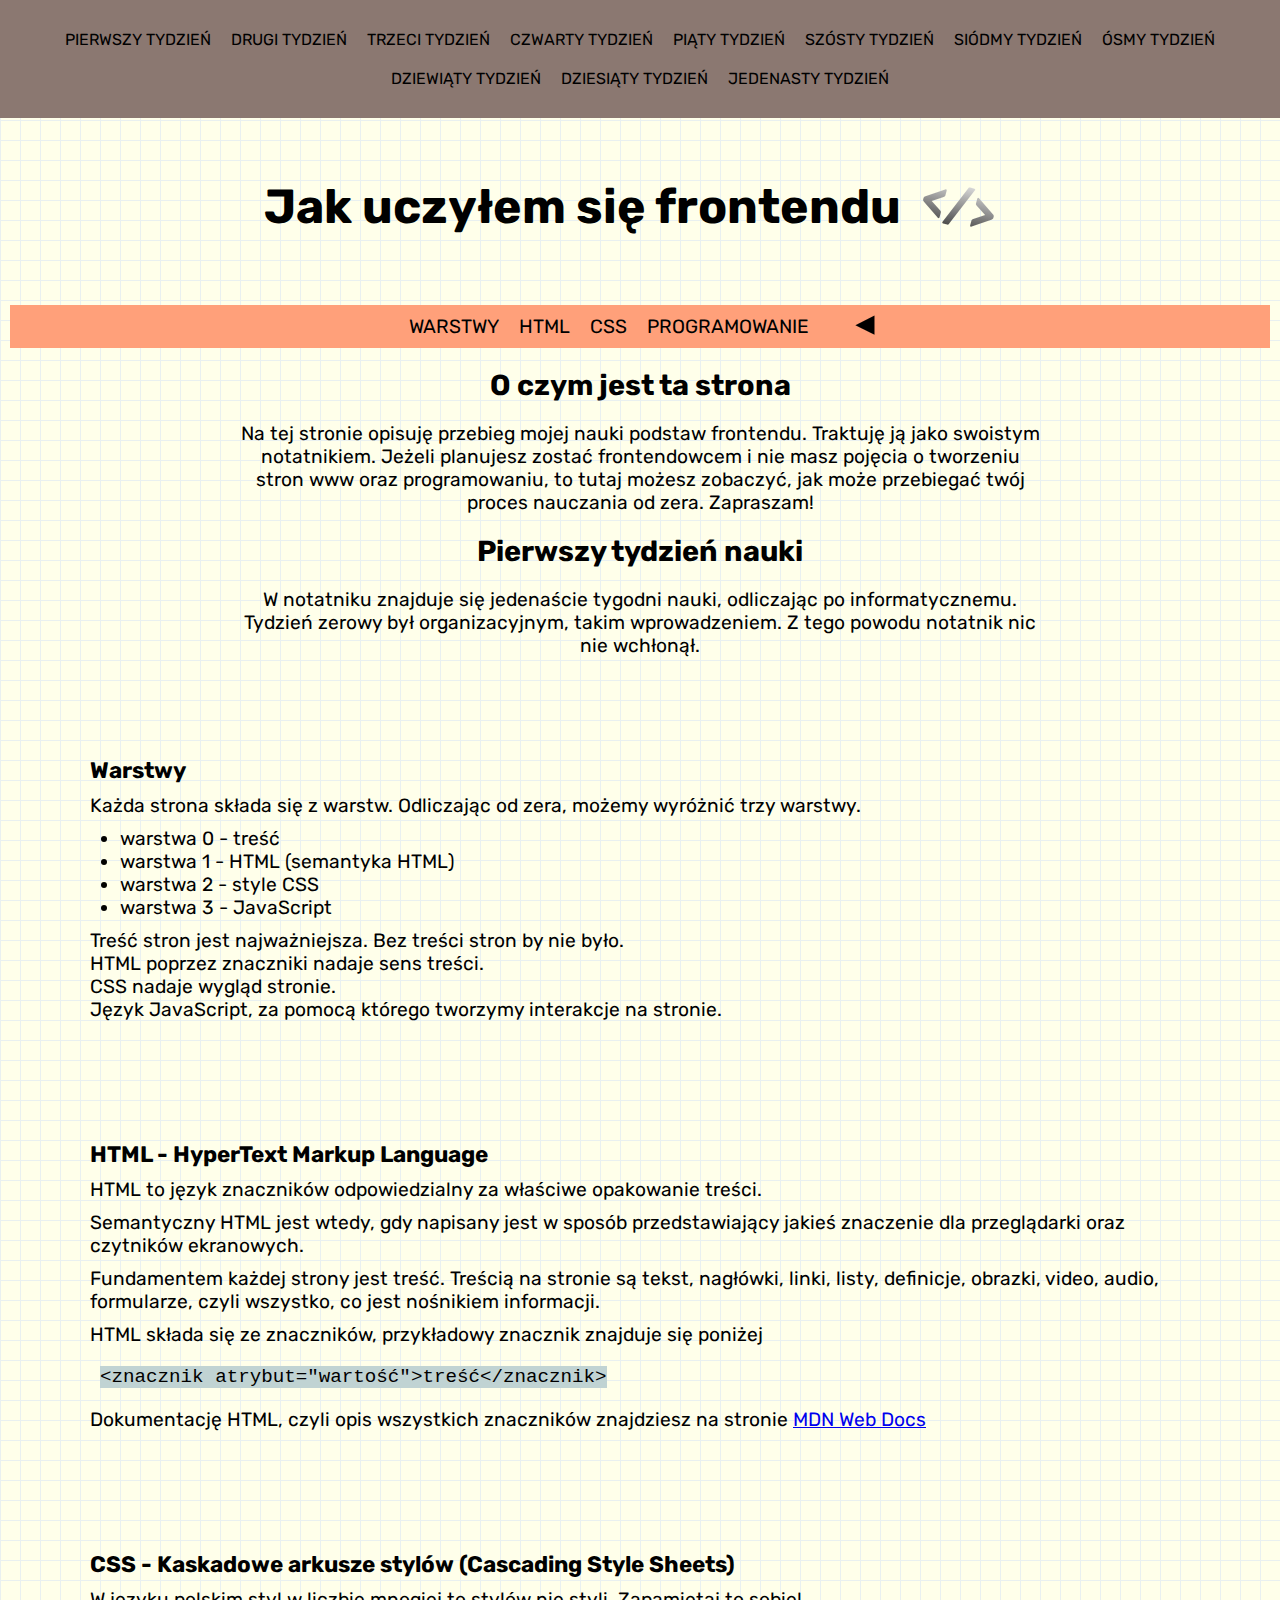
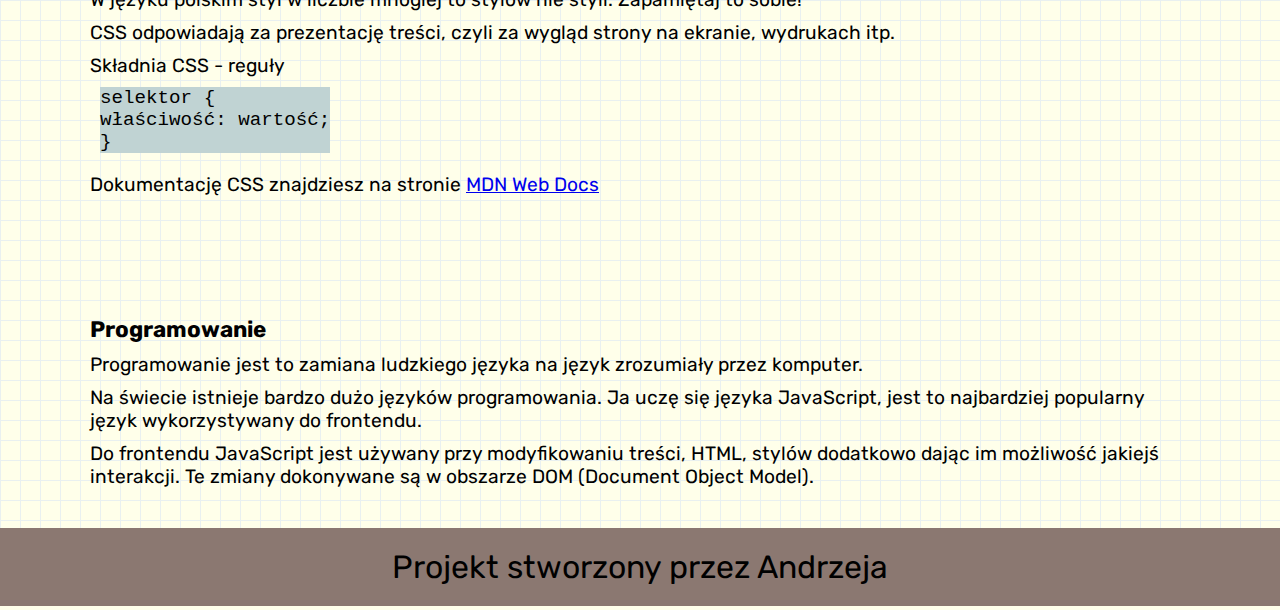
==== index.html @ ace5bf9e "renamig files" ====
<!DOCTYPE html>
<html lang="pl">

<head>
    <meta charset="UTF-8">
    <meta name="viewport" content="width=device-width, initial-scale=1.0">
    <meta http-equiv="X-UA-Compatible" content="ie=edge">
    <title>Umieć frontend</title>
    <link href="https://fonts.googleapis.com/css?family=Rubik:400,700&display=swap&subset=latin-ext" rel="stylesheet">
    <link href="css/style.css" rel="stylesheet" type="text/css">
</head>

<body>
    <main class="main">
        <nav class="main__menu">
            <ul class="main__list">
                <li class="main__item"><a class="main__link" href="index.html">pierwszy tydzień</a></li>
                <li class="main__item"><a class="main__link" href="secondWeek.html">drugi tydzień</a></li>
                <li class="main__item"><a class="main__link" href="thirdWeek.html">trzeci tydzień</a></li>
                <li class="main__item"><a class="main__link" href="fourthWeek.html">czwarty tydzień</a></li>
                <li class="main__item"><a class="main__link" href="fifthWeek.html">piąty tydzień</a></li>
                <li class="main__item"><a class="main__link" href="sixthWeek.html">szósty tydzień</a></li>
                <li class="main__item"><a class="main__link" href="seventhWeek.html">siódmy tydzień</a></li>
                <li class="main__item"><a class="main__link" href="eightWeek.html">ósmy tydzień</a></li>
                <li class="main__item"><a class="main__link" href="ninthWeek.html">dziewiąty tydzień</a></li>
                <li class="main__item"><a class="main__link" href="tenthWeek.html">dziesiąty tydzień</a></li>
                <li class="main__item"><a class="main__link" href="eleventhWeek.html">jedenasty tydzień</a></li>
            </ul>
        </nav>
        <header class="hero">
            <h1 class="hero__header">Jak uczyłem się frontendu</h1>
        </header>

        <article class="article">

            <header class="heroArticle">
                <nav class="article__menu">
                    <ul class="article__list">
                        <li class="article__item"><a class="article__link" href="#layer">Warstwy</a></li>
                        <li class="article__item"><a class="article__link" href="#html">HTML</a></li>
                        <li class="article__item"><a class="article__link" href="#css">CSS</a></li>
                        <li class="article__item"><a class="article__link" href="#programming">Programowanie</a></li>
                    </ul>
                </nav>
                <section class="heroArticle__section">
                    <h2 class="heroArticle__header">O czym jest ta strona</h2>
                    <p class="heroArticle__text">Na tej stronie opisuję przebieg mojej nauki podstaw frontendu. Traktuję
                        ją jako swoistym notatnikiem. Jeżeli planujesz zostać frontendowcem i nie masz pojęcia o
                        tworzeniu stron www oraz programowaniu, to tutaj możesz zobaczyć, jak może przebiegać twój
                        proces nauczania od zera. Zapraszam!</p>
                </section>
            </header>
            <h2 class="article__header">Pierwszy tydzień nauki</h2>
            <p class="article__paragraph">W notatniku znajduje się jedenaście tygodni nauki, odliczając po
                informatycznemu. Tydzień zerowy był organizacyjnym, takim wprowadzeniem. Z tego powodu notatnik nic
                nie wchłonął.</p>
            <div class="wrapper">
                <section class="section" id="layer">
                    <h3 class="section__header">Warstwy</h3>
                    <p class="section__paragraph">Każda strona składa się z warstw. Odliczając od zera, możemy wyróżnić
                        trzy
                        warstwy. </p>
                    <ul class="section__list">
                        <li>warstwa 0 - treść</li>
                        <li>warstwa 1 - HTML (semantyka HTML)</li>
                        <li>warstwa 2 - style CSS</li>
                        <li>warstwa 3 - JavaScript</li>
                    </ul>
                    <p class="section__paragraph"> Treść stron jest najważniejsza. Bez treści stron by nie było. <br>
                        HTML poprzez znaczniki nadaje sens treści. <br>
                        CSS nadaje wygląd stronie. <br>
                        Język JavaScript, za pomocą którego tworzymy interakcje na stronie.
                    </p>
                </section>
                <section class="section" id="html">
                    <h3 class="section__header">HTML - HyperText Markup Language</h3>
                    <p class="section__paragraph">HTML to język znaczników odpowiedzialny za właściwe opakowanie treści.
                    </p>
                    <p class="section__paragraph">Semantyczny HTML jest wtedy, gdy napisany jest w sposób
                        przedstawiający
                        jakieś znaczenie dla
                        przeglądarki oraz czytników ekranowych.
                    </p>
                    <p class="section__paragraph">
                        Fundamentem każdej strony jest treść. Treścią na stronie są tekst, nagłówki, linki, listy,
                        definicje, obrazki, video, audio, formularze, czyli wszystko, co jest nośnikiem informacji.
                    </p>
                    <p class="section__paragraph">
                        HTML składa się ze znaczników, przykładowy znacznik znajduje się poniżej </p>
                    <code class="section__code">
                        &lt;znacznik atrybut=&quot;wartość&quot;&gt;treść&lt;/znacznik&gt;
                    </code>
                    <p class="section__paragraph">
                        Dokumentację HTML, czyli opis wszystkich znaczników znajdziesz na stronie
                        <a class="section__link" href="https://developer.mozilla.org/en-US/docs/Web/HTML">MDN Web
                            Docs</a>
                    </p>
                </section>
                <section class="section" id="css">
                    <h3 class="section__header">CSS - Kaskadowe arkusze stylów (Cascading Style Sheets)</h3>
                    <p class="section__paragraph">W języku polskim styl w liczbie mnogiej to stylów nie styli.
                        Zapamiętaj
                        to
                        sobie!</p>
                    <p class="section__paragraph">CSS odpowiadają za prezentację treści, czyli za wygląd strony na
                        ekranie,
                        wydrukach itp.</p>
                    <p class="section__paragraph">Składnia CSS - reguły <br>
                        <code class="section__code">selektor {<br>
                            właściwość: wartość;<br>
                            }
                        </code>
                    </p>
                    <p class="section__paragraph">
                        Dokumentację CSS znajdziesz na stronie
                        <a class="section__link" href="https://developer.mozilla.org/en-US/docs/Web/CSS">MDN Web
                            Docs</a>
                    </p>
                </section>
                <section class="section" id="programming">
                    <h3 class="section__header">Programowanie</h3>
                    <p class="section__paragraph">Programowanie jest to zamiana ludzkiego języka na język zrozumiały
                        przez
                        komputer.</p>
                    <p class="section__paragraph">Na świecie istnieje bardzo dużo języków programowania. Ja uczę się
                        języka
                        JavaScript, jest to
                        najbardziej popularny język wykorzystywany do frontendu.</p>
                    <p class="section__paragraph">Do frontendu JavaScript jest używany przy modyfikowaniu treści, HTML,
                        stylów dodatkowo dając im
                        możliwość jakiejś interakcji. Te zmiany dokonywane są w obszarze DOM (Document Object Model).
                    </p>
                </section>
            </div>
        </article>

    </main>
    <footer class="footer">Projekt stworzony przez Andrzeja</footer>
    <script src="js/script.js"></script>
</body>

</html>
---- css/style.css ----
/* reset */
* {
    margin: 0;
    padding: 0;
    box-sizing: border-box;
}

body {
    font-family: 'Rubik', sans-serif;
    background: #FFFFEA;
    background-size: 20px 20px;
    background-image: linear-gradient(to right, #e9f0f0 1px, transparent 1px), linear-gradient(to bottom, #e9f0f0 1px, transparent 1px);
}

.main__menu {
    position: sticky;
    left: 0;
    top: 0;
    padding: 10px 0;
    background: #8B7871;
    z-index: 1;
}

.main__list,
.article__list {
    display: flex;
    justify-content: center;
    align-items: center;
    flex-flow: wrap;
    margin: 10px;
}

.main__item,
.article__item {
    list-style: none;
}

.main__link,
.article__link {
    display: block;
    text-decoration: none;
    text-transform: uppercase;
    color: black;
    padding: 10px;
    transition: .2s;
}

.main__link:hover,
.article__link:hover {
    color: #fefefe;
    background: black;
}

.article__list {
    background: #ffa07a;
}

.article__list::after {
    content: "\25BA";
    display: block;
    font-size: 2rem;
    margin-left: 30px;
    transform: rotate(180deg);
    animation: heroHeader 1s linear 1.5s infinite alternate both;
}

.article {
    font-size: 1.2rem;
}

.hero {
    position: relative;
    top: 0;
    left: 0;
}

.hero__header {
    display: flex;
    align-items: center;
    justify-content: center;
    font-size: 3rem;
    padding: 40px;
    text-align: center;
    animation: 200ms 500ms linear both heroHeader;
}

.hero__header::after {
    content: " </>";
    margin: 20px;
    transform: rotate(15deg);
    background: -webkit-linear-gradient(#eee, #333);
    background-clip: text;
    -webkit-background-clip: text;
    -webkit-text-fill-color: transparent;
}

.heroArticle__text,
.article__paragraph {
    max-width: 800px;
    width: 100%;
    margin: 20px auto;
    text-align: center;
}

.heroArticle__header,
.article__header {
    text-align: center;
    margin: 20px 20px;
}

.wrapper {
    max-width: 1100px;
    width: 100%;
    margin: 0 auto;
    scroll-behavior: smooth;
}

.section {
    padding-top: 70px;
    margin-bottom: 40px;
}


.section__header {
    margin: 10px 0;
}

.section__paragraph,
.card__paragraph {
    margin: 10px 0;
}

.section__list,
.card__list {
    margin: 10px 10px 10px 30px;
}

.section__code,
.card__code {
    display: inline-block;
    margin: 10px;
    background: #C0D3D3;
}

.card {
    padding: 10px;
    margin: 5px;
    border: 1px solid black;
    border-radius: 5px;
}

.card__header {
    color: #4ECC6F;
}

.image {
    display: block;
    width: 100%;
    max-width: 800px;
    margin: 10px auto;
    padding: 10px;
}

.section__paragraph.section__paragraph-position {
    text-align: center;
}

.wrong {
    color: red;
}

.footer {
    padding: 20px;
    text-align: center;
    font-size: 2rem;
    background: #8B7871;
}

@keyframes heroHeader {
    from {
        opacity: 0;
    }

    to {
        opacity: 1;
    }
}
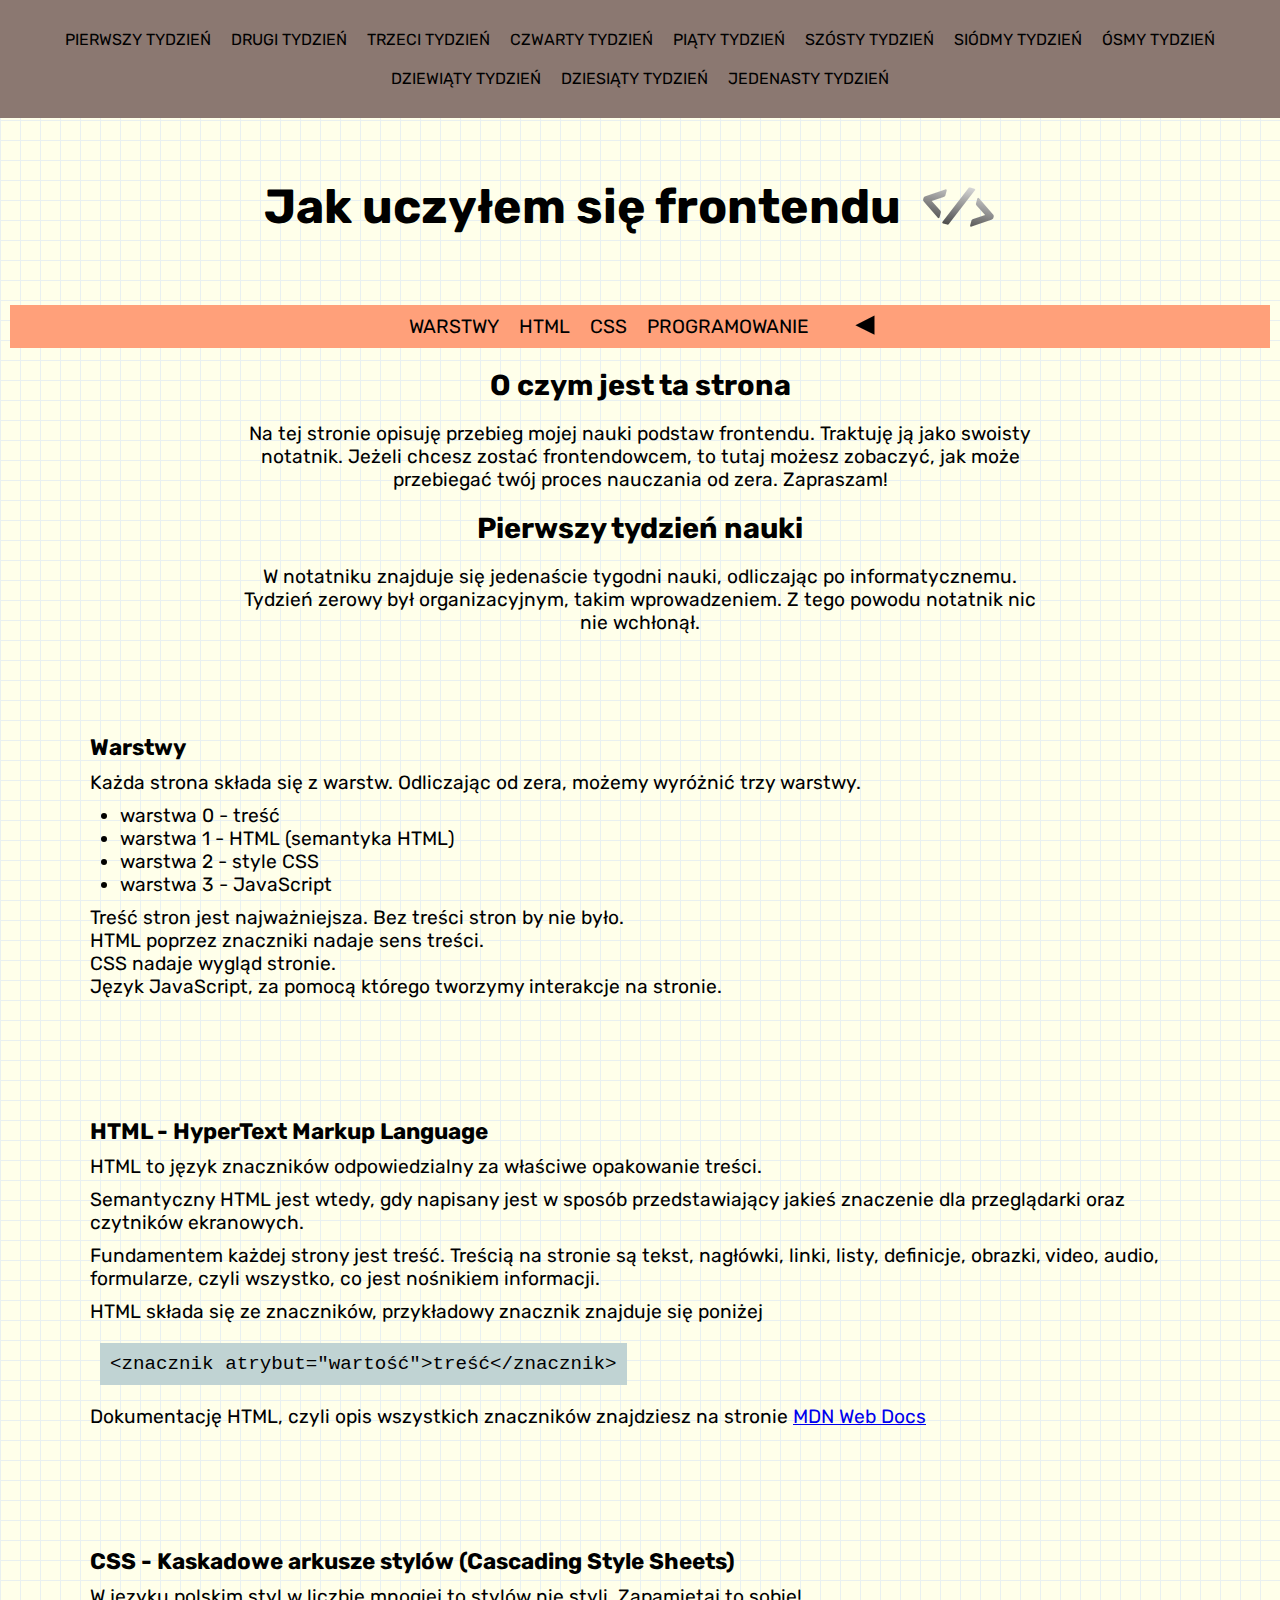
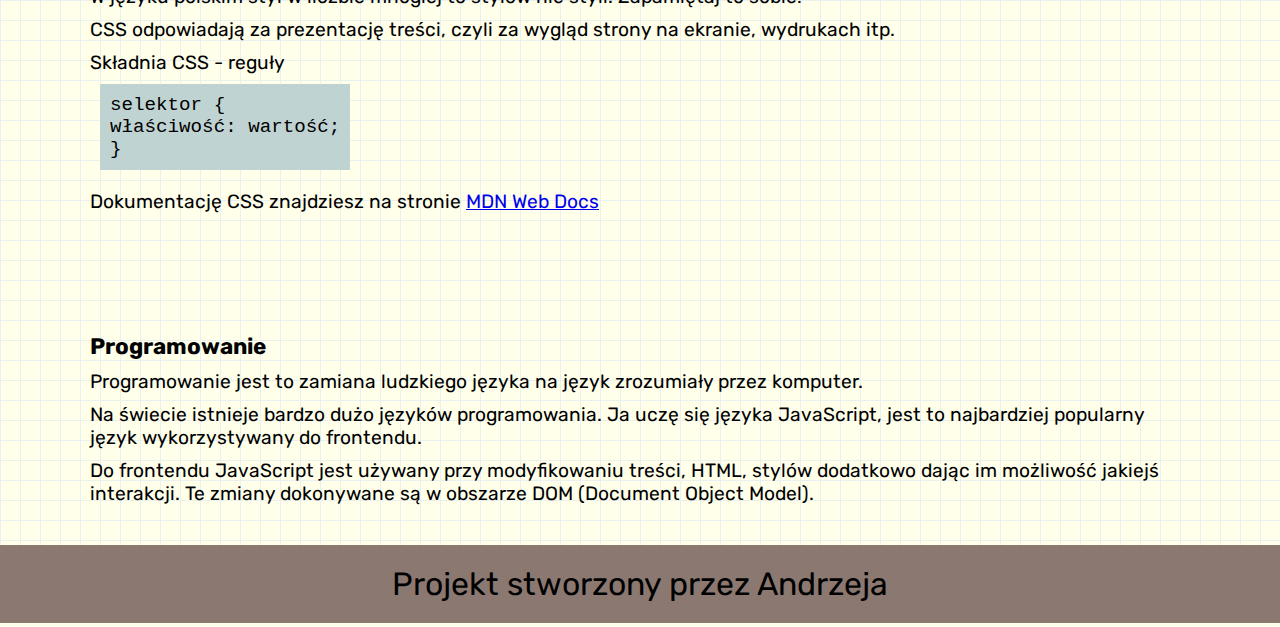
==== commit 03b76a6e: "feat: Adds text content to file fourthWeek.html" ====
--- a/index.html
+++ b/index.html
@@ -45,8 +45,8 @@
                 <section class="heroArticle__section">
                     <h2 class="heroArticle__header">O czym jest ta strona</h2>
                     <p class="heroArticle__text">Na tej stronie opisuję przebieg mojej nauki podstaw frontendu. Traktuję
-                        ją jako swoistym notatnikiem. Jeżeli planujesz zostać frontendowcem i nie masz pojęcia o
-                        tworzeniu stron www oraz programowaniu, to tutaj możesz zobaczyć, jak może przebiegać twój
+                        ją jako swoisty notatnik. Jeżeli chcesz zostać frontendowcem, to tutaj możesz zobaczyć, jak
+                        może przebiegać twój
                         proces nauczania od zera. Zapraszam!</p>
                 </section>
             </header>
--- a/css/style.css
+++ b/css/style.css
@@ -140,6 +140,7 @@
     display: inline-block;
     margin: 10px;
     background: #C0D3D3;
+    padding: 10px;
 }
 
 .card {
@@ -176,6 +177,41 @@
     background: #8B7871;
 }
 
+.table {
+    width: 99%;
+    border: 1px solid black;
+    margin: 20px auto;
+    text-align: center;
+    border-collapse: collapse;
+}
+
+.table__caption {
+    text-align: center;
+    border: 1px solid black;
+    background: #BFBFB0;
+    padding: 10px;
+}
+
+.table__cell {
+    padding: 10px;
+}
+
+.table__cell:nth-child(1) {
+    border-right: 1px solid black;
+}
+
+.table__head .table__cell {
+    border: 1px solid black;
+}
+
+.table__cell.table__cell--truthy {
+    background: #B2CCA7;
+}
+
+.table__cell.table__cell--falsy {
+    background: #A7A9CC;
+}
+
 @keyframes heroHeader {
     from {
         opacity: 0;
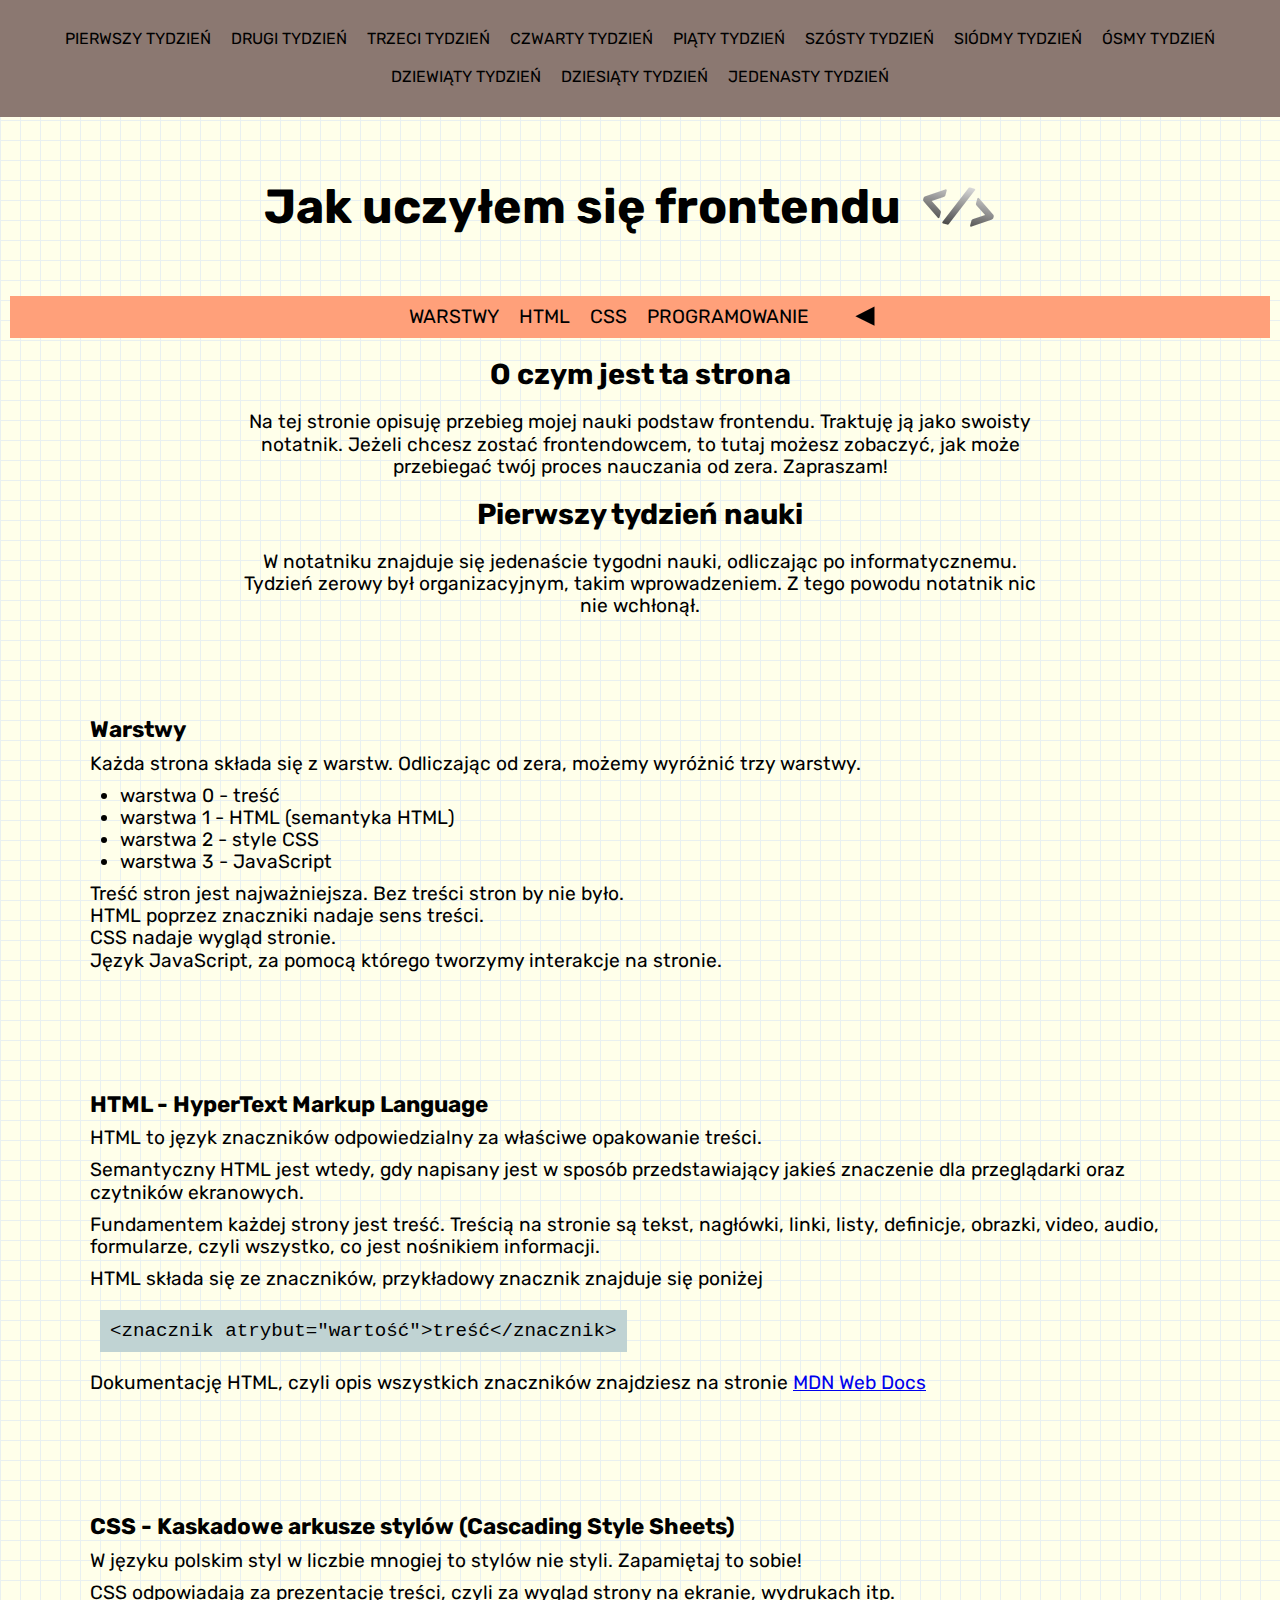
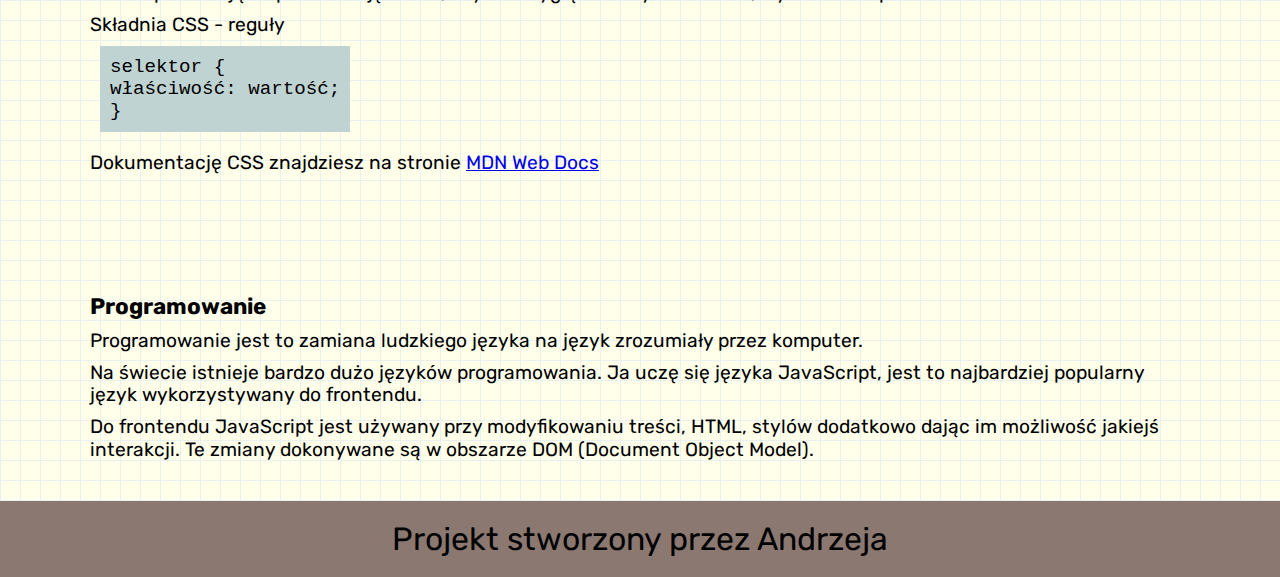
==== commit 45eb6f45: "feat: Adds file normalize.css feat: Adds text content to file fourthWeek.html" ====
--- a/index.html
+++ b/index.html
@@ -7,6 +7,7 @@
     <meta http-equiv="X-UA-Compatible" content="ie=edge">
     <title>Umieć frontend</title>
     <link href="https://fonts.googleapis.com/css?family=Rubik:400,700&display=swap&subset=latin-ext" rel="stylesheet">
+    <link href="css/normalize.css" rel="stylesheet" type="text/css">
     <link href="css/style.css" rel="stylesheet" type="text/css">
 </head>
 
--- a/css/style.css
+++ b/css/style.css
@@ -79,7 +79,7 @@
     align-items: center;
     justify-content: center;
     font-size: 3rem;
-    padding: 40px;
+    padding: 10px;
     text-align: center;
     animation: 200ms 500ms linear both heroHeader;
 }
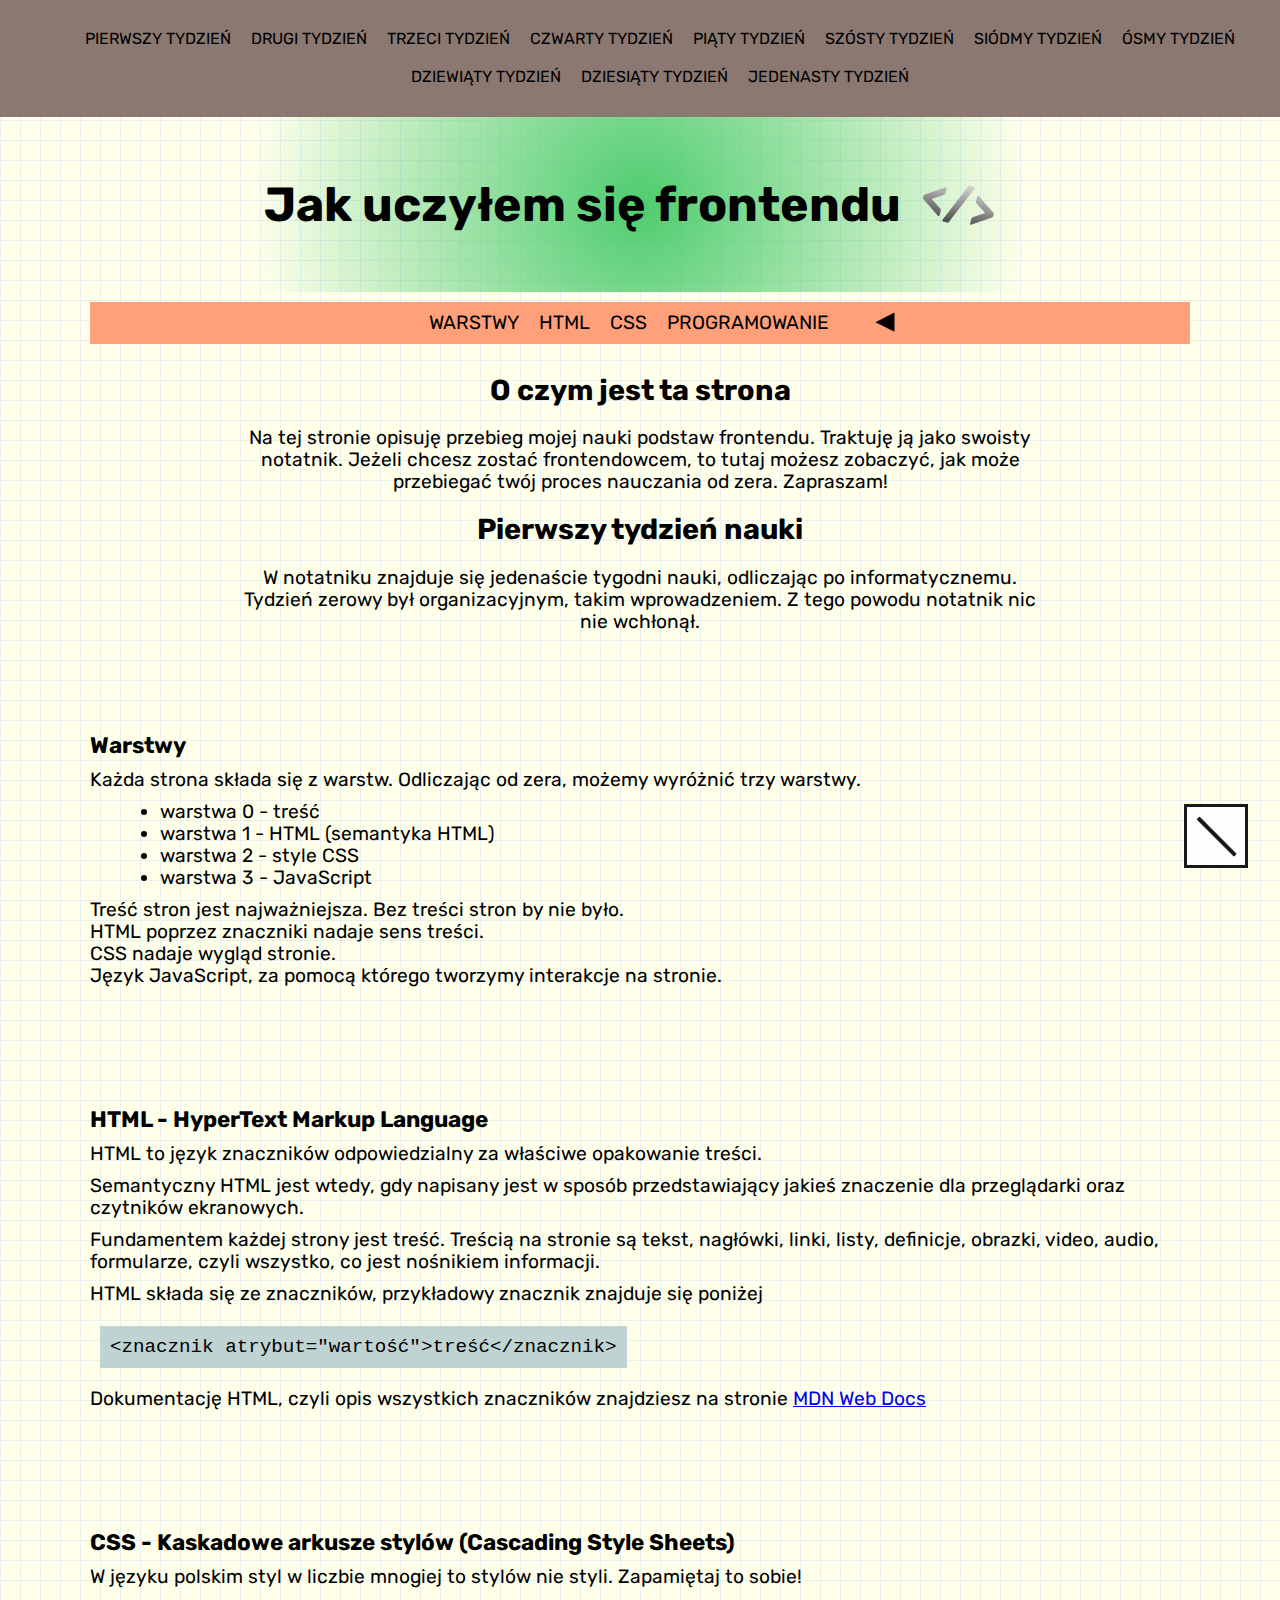
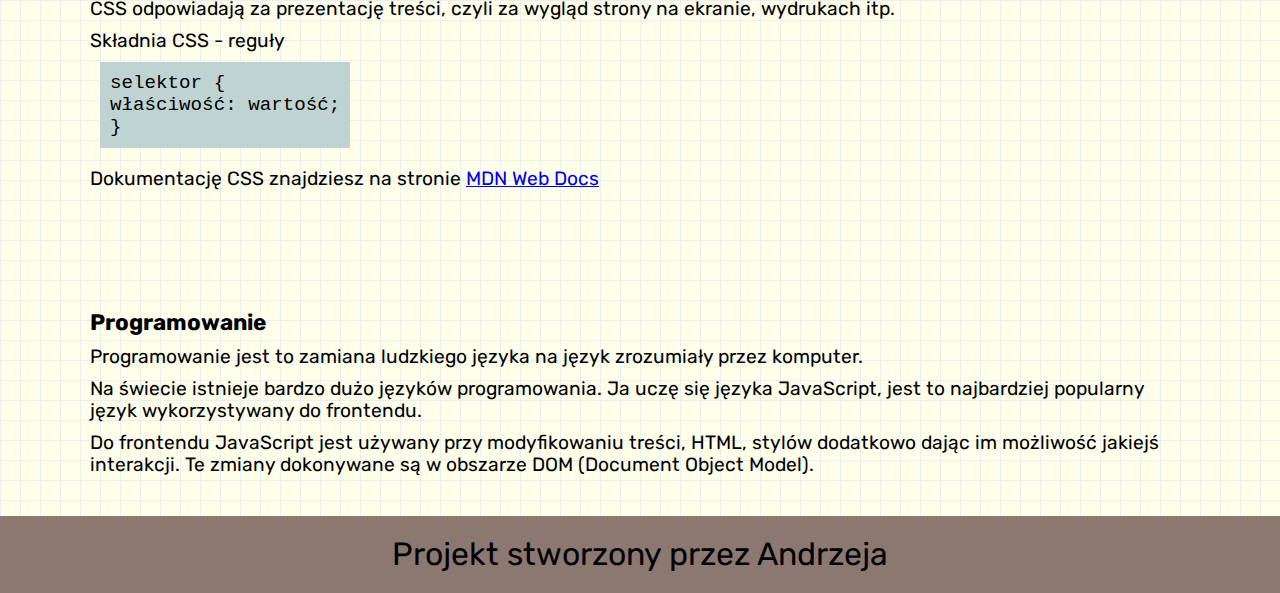
==== commit c898b056: "feat: Adds button for main menu" ====
--- a/index.html
+++ b/index.html
@@ -12,6 +12,7 @@
 </head>
 
 <body>
+    <button class="menuButton"><span class="menuButton__line menuButton__line-js">|</span></button>
     <main class="main">
         <nav class="main__menu">
             <ul class="main__list">
--- a/css/style.css
+++ b/css/style.css
@@ -1,8 +1,14 @@
 /* reset */
-* {
-    margin: 0;
-    padding: 0;
+
+html {
     box-sizing: border-box;
+    scroll-behavior: smooth;
+}
+
+*,
+*:before,
+*:after {
+    box-sizing: inherit;
 }
 
 body {
@@ -10,6 +16,104 @@
     background: #FFFFEA;
     background-size: 20px 20px;
     background-image: linear-gradient(to right, #e9f0f0 1px, transparent 1px), linear-gradient(to bottom, #e9f0f0 1px, transparent 1px);
+}
+
+.menuButton {
+    display: flex;
+    justify-content: center;
+    align-items: center;
+    position: fixed;
+    width: 4rem;
+    height: 4rem;
+    right: 0;
+    bottom: 0;
+    padding: 0;
+    margin: 2rem;
+    border: 3px solid #1a1a1a;
+    background: #fefefe;
+    transform: rotate(90deg);
+}
+
+.menuButton:hover {
+    cursor: pointer;
+}
+
+.menuButton__line {
+    font-size: 3rem;
+    color: #1a1a1a;
+    transform: rotate(45deg);
+}
+
+.switch__line-off {
+    animation-name: line-off;
+    animation-duration: .6s;
+    animation-fill-mode: both;
+}
+
+.switch__line-on {
+    animation-name: line-on;
+    animation-duration: .6s;
+    animation-fill-mode: both;
+}
+
+.menuButton__switch-off {
+    animation-name: button;
+    animation-duration: .6s;
+    animation-fill-mode: both;
+}
+
+.menuButton__switch-on {
+    animation-name: button-on;
+    animation-duration: .6s;
+    animation-fill-mode: both;
+}
+
+@keyframes line-off {
+    from {
+        transform: rotate(135deg);
+        color: #efefef;
+    }
+
+    to {
+        transform: rotate(45deg);
+        color: #1a1a1a;
+    }
+}
+
+@keyframes line-on {
+    from {
+        transform: rotate(45deg);
+        color: #1a1a1a;
+    }
+
+    to {
+        transform: rotate(135deg);
+        color: #fff;
+    }
+}
+
+@keyframes button {
+    from {
+        background-color: #1a1a1a;
+        border-color: #fefefe;
+    }
+
+    to {
+        background-color: #fefefe;
+        border-color: #1a1a1a;
+    }
+}
+
+@keyframes button-on {
+    from {
+        background-color: #fefefe;
+        border-color: #1a1a1a;
+    }
+
+    to {
+        background-color: #1a1a1a;
+        border-color: #fefefe;
+    }
 }
 
 .main__menu {
@@ -21,12 +125,24 @@
     z-index: 1;
 }
 
+.article__menu {
+    display: flex;
+    justify-content: center;
+    align-items: center;
+    flex-wrap: wrap;
+}
+
+.article__list {
+    width: 100%;
+    max-width: 1100px;
+}
+
 .main__list,
 .article__list {
     display: flex;
     justify-content: center;
     align-items: center;
-    flex-flow: wrap;
+    flex-wrap: wrap;
     margin: 10px;
 }
 
@@ -72,6 +188,11 @@
     position: relative;
     top: 0;
     left: 0;
+    background: rgb(78, 204, 111);
+    background: -moz-radial-gradient(circle, rgba(78, 204, 111, 1) 0%, rgba(255, 255, 255, 0) 62%);
+    background: -webkit-radial-gradient(circle, rgba(78, 204, 111, 1) 0%, rgba(255, 255, 255, 0) 62%);
+    background: radial-gradient(circle, rgba(78, 204, 111, 1) 0%, rgba(255, 255, 255, 0) 60%);
+    filter: progid:DXImageTransform.Microsoft.gradient(startColorstr="#4ecc6f", endColorstr="#ffffff", GradientType=1);
 }
 
 .hero__header {
@@ -79,9 +200,10 @@
     align-items: center;
     justify-content: center;
     font-size: 3rem;
-    padding: 10px;
+    padding: 40px;
     text-align: center;
     animation: 200ms 500ms linear both heroHeader;
+    margin: 0;
 }
 
 .hero__header::after {
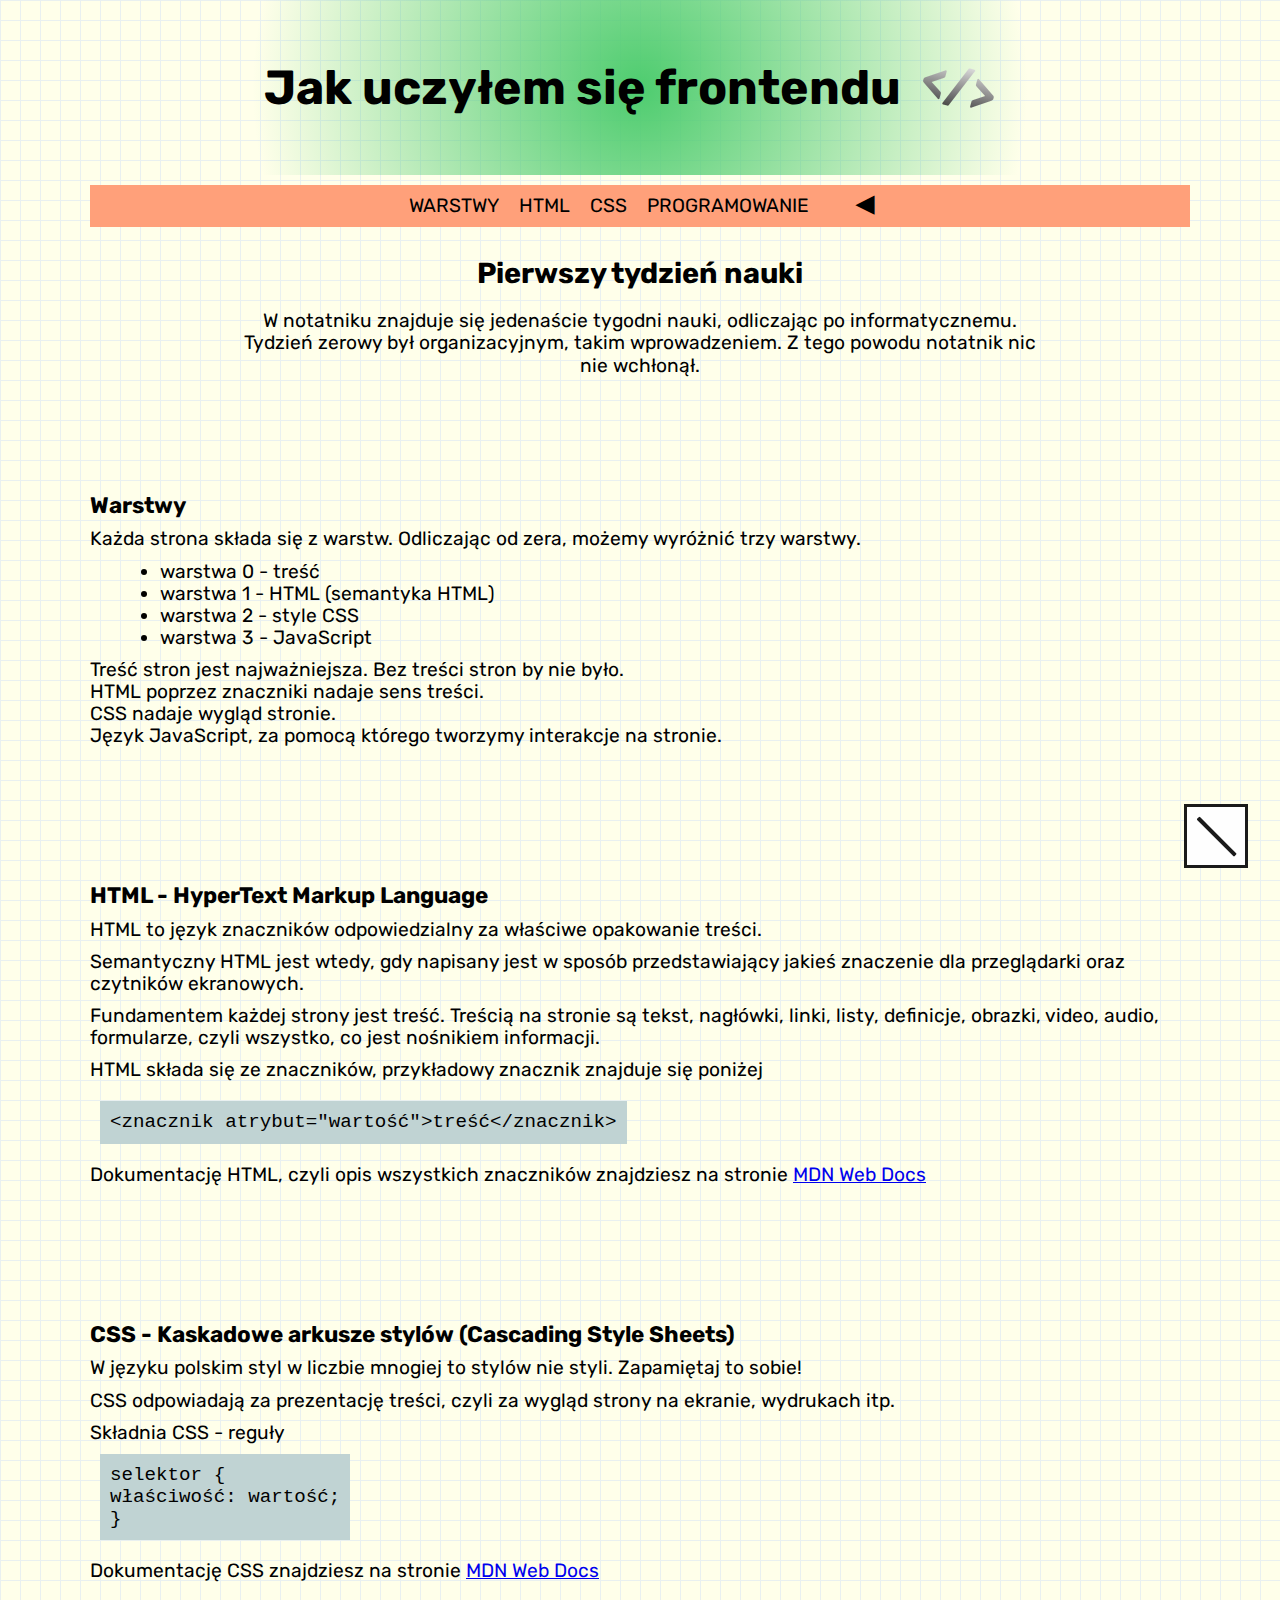
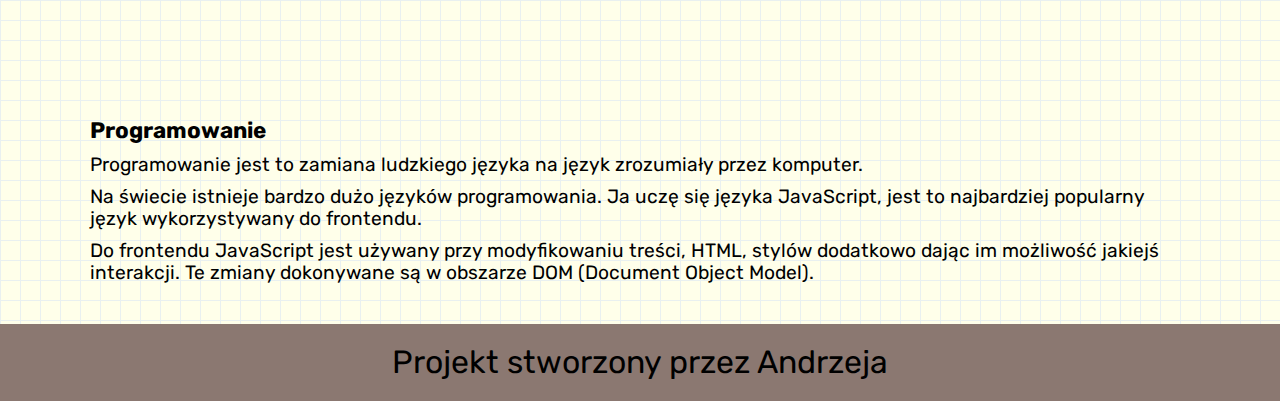
==== commit 1fdb2367: "feat: rebuilt main menu" ====
--- a/index.html
+++ b/index.html
@@ -15,18 +15,38 @@
     <button class="menuButton"><span class="menuButton__line menuButton__line-js">|</span></button>
     <main class="main">
         <nav class="main__menu">
+            <section class="main__section">
+                <h2 class="main__header">O czym jest ta strona</h2>
+                <p class="main__text">Na tej stronie opisuję przebieg mojej nauki podstaw frontendu. Traktuję
+                    ją jako swoisty notatnik. Jeżeli chcesz zostać frontendowcem, to tutaj możesz zobaczyć, jak
+                    może przebiegać twój
+                    proces nauczania od zera. Zapraszam!</p>
+            </section>
             <ul class="main__list">
-                <li class="main__item"><a class="main__link" href="index.html">pierwszy tydzień</a></li>
-                <li class="main__item"><a class="main__link" href="secondWeek.html">drugi tydzień</a></li>
-                <li class="main__item"><a class="main__link" href="thirdWeek.html">trzeci tydzień</a></li>
-                <li class="main__item"><a class="main__link" href="fourthWeek.html">czwarty tydzień</a></li>
-                <li class="main__item"><a class="main__link" href="fifthWeek.html">piąty tydzień</a></li>
-                <li class="main__item"><a class="main__link" href="sixthWeek.html">szósty tydzień</a></li>
-                <li class="main__item"><a class="main__link" href="seventhWeek.html">siódmy tydzień</a></li>
-                <li class="main__item"><a class="main__link" href="eightWeek.html">ósmy tydzień</a></li>
-                <li class="main__item"><a class="main__link" href="ninthWeek.html">dziewiąty tydzień</a></li>
-                <li class="main__item"><a class="main__link" href="tenthWeek.html">dziesiąty tydzień</a></li>
-                <li class="main__item"><a class="main__link" href="eleventhWeek.html">jedenasty tydzień</a></li>
+                <li class="main__item"><a class="main__link" href="index.html"><strong class="strong__header">pierwszy
+                            tydzień</strong><br>Warstwy<br>HTML<br>CSS<br>Programowanie</a></li>
+                <li class="main__item"><a class="main__link" href="secondWeek.html"><strong class="strong__header">drugi
+                            tydzień</strong><br>Organizacja nauki/pracy<br>HTML - znaczniki i atrybuty<br>CSS - Sposoby
+                        stylowania<br>Działanie przeglądarki<br>JavaScript<br>Terminal</a></li>
+                <li class="main__item"><a class="main__link" href="thirdWeek.html"><strong class="strong__header">trzeci
+                            tydzień</strong><br>Git<br>Box model<br>BEM<br>DOM</a></li>
+                <li class="main__item"><a class="main__link" href="fourthWeek.html"><strong
+                            class="strong__header">czwarty tydzień</strong><br>JavaScript<br>Funkcja w
+                        JS<br>Debugging<br>Markup<br>Normalizacja<br>Flexbox<br>Tło</a></li>
+                <li class="main__item"><a class="main__link" href="fifthWeek.html"><strong class="strong__header">piąty
+                            tydzień</strong><br>Formularze<br>Grid</a></li>
+                <li class="main__item"><a class="main__link" href="sixthWeek.html"><strong class="strong__header">szósty
+                            tydzień</strong></a></li>
+                <li class="main__item"><a class="main__link" href="seventhWeek.html"><strong
+                            class="strong__header">siódmy tydzień</strong></a></li>
+                <li class="main__item"><a class="main__link" href="eightWeek.html"><strong class="strong__header">ósmy
+                            tydzień</strong></a></li>
+                <li class="main__item"><a class="main__link" href="ninthWeek.html"><strong
+                            class="strong__header">dziewiąty tydzień</strong></a></li>
+                <li class="main__item"><a class="main__link" href="tenthWeek.html"><strong
+                            class="strong__header">dziesiąty tydzień</strong></a></li>
+                <li class="main__item"><a class="main__link" href="eleventhWeek.html"><strong
+                            class="strong__header">jedenasty tydzień</strong></a></li>
             </ul>
         </nav>
         <header class="hero">
@@ -34,8 +54,7 @@
         </header>
 
         <article class="article">
-
-            <header class="heroArticle">
+            <header class="article_hero">
                 <nav class="article__menu">
                     <ul class="article__list">
                         <li class="article__item"><a class="article__link" href="#layer">Warstwy</a></li>
@@ -44,13 +63,6 @@
                         <li class="article__item"><a class="article__link" href="#programming">Programowanie</a></li>
                     </ul>
                 </nav>
-                <section class="heroArticle__section">
-                    <h2 class="heroArticle__header">O czym jest ta strona</h2>
-                    <p class="heroArticle__text">Na tej stronie opisuję przebieg mojej nauki podstaw frontendu. Traktuję
-                        ją jako swoisty notatnik. Jeżeli chcesz zostać frontendowcem, to tutaj możesz zobaczyć, jak
-                        może przebiegać twój
-                        proces nauczania od zera. Zapraszam!</p>
-                </section>
             </header>
             <h2 class="article__header">Pierwszy tydzień nauki</h2>
             <p class="article__paragraph">W notatniku znajduje się jedenaście tygodni nauki, odliczając po
--- a/css/style.css
+++ b/css/style.css
@@ -32,6 +32,7 @@
     border: 3px solid #1a1a1a;
     background: #fefefe;
     transform: rotate(90deg);
+    z-index: 2;
 }
 
 .menuButton:hover {
@@ -117,12 +118,58 @@
 }
 
 .main__menu {
+    display: flex;
+    flex-direction: column;
+    justify-content: flex-start;
+    align-items: center;
+    position: fixed;
+    top: 0;
+    left: 0;
+    width: 100vw;
+    height: 100vh;
+    background: #8B7871;
+    transform: translateX(-100%);
+    padding: 2rem;
+    font-size: 1.1rem;
+    z-index: 1;
+}
+
+.main__menu-on {
+    animation-name: menu-on;
+    animation-duration: .6s;
+    animation-fill-mode: both;
+}
+
+.main__menu-off {
+    animation-name: menu-off;
+    animation-duration: .6s;
+    animation-fill-mode: both;
+}
+
+@keyframes menu-on {
+    from {
+        transform: translateX(-100%);
+    }
+
+    to {
+        transform: translateX(0);
+    }
+}
+
+@keyframes menu-off {
+    from {
+        transform: translateX(0);
+    }
+
+    to {
+        transform: translateX(-100%);
+    }
+}
+
+.article_hero {
     position: sticky;
+    top: 0;
     left: 0;
-    top: 0;
-    padding: 10px 0;
-    background: #8B7871;
-    z-index: 1;
 }
 
 .article__menu {
@@ -137,18 +184,28 @@
     max-width: 1100px;
 }
 
-.main__list,
+.main__list {
+    display: grid;
+    grid-template-columns: 1fr 1fr 1fr 1fr;
+    grid-template-rows: 1fr 1fr 1fr;
+}
+
 .article__list {
     display: flex;
     justify-content: center;
     align-items: center;
     flex-wrap: wrap;
+    padding: 0;
     margin: 10px;
 }
 
 .main__item,
 .article__item {
     list-style: none;
+}
+
+.main__item {
+    margin: 10px;
 }
 
 .main__link,
@@ -158,13 +215,24 @@
     text-transform: uppercase;
     color: black;
     padding: 10px;
-    transition: .2s;
+    transition: background-color .2s linear;
+}
+
+.main__link {
+    display: flex;
+    flex-direction: column;
+    height: 100%;
+    border: 1px solid black;
+    text-transform: none;
 }
 
 .main__link:hover,
 .article__link:hover {
-    color: #fefefe;
-    background: black;
+    background-color: rgba(0, 0, 0, 0.15);
+}
+
+.strong__header {
+    text-transform: uppercase;
 }
 
 .article__list {
@@ -185,9 +253,6 @@
 }
 
 .hero {
-    position: relative;
-    top: 0;
-    left: 0;
     background: rgb(78, 204, 111);
     background: -moz-radial-gradient(circle, rgba(78, 204, 111, 1) 0%, rgba(255, 255, 255, 0) 62%);
     background: -webkit-radial-gradient(circle, rgba(78, 204, 111, 1) 0%, rgba(255, 255, 255, 0) 62%);
@@ -216,7 +281,7 @@
     -webkit-text-fill-color: transparent;
 }
 
-.heroArticle__text,
+.main__text,
 .article__paragraph {
     max-width: 800px;
     width: 100%;
@@ -224,7 +289,7 @@
     text-align: center;
 }
 
-.heroArticle__header,
+.main__header,
 .article__header {
     text-align: center;
     margin: 20px 20px;
@@ -238,7 +303,7 @@
 }
 
 .section {
-    padding-top: 70px;
+    padding-top: 86px;
     margin-bottom: 40px;
 }
 
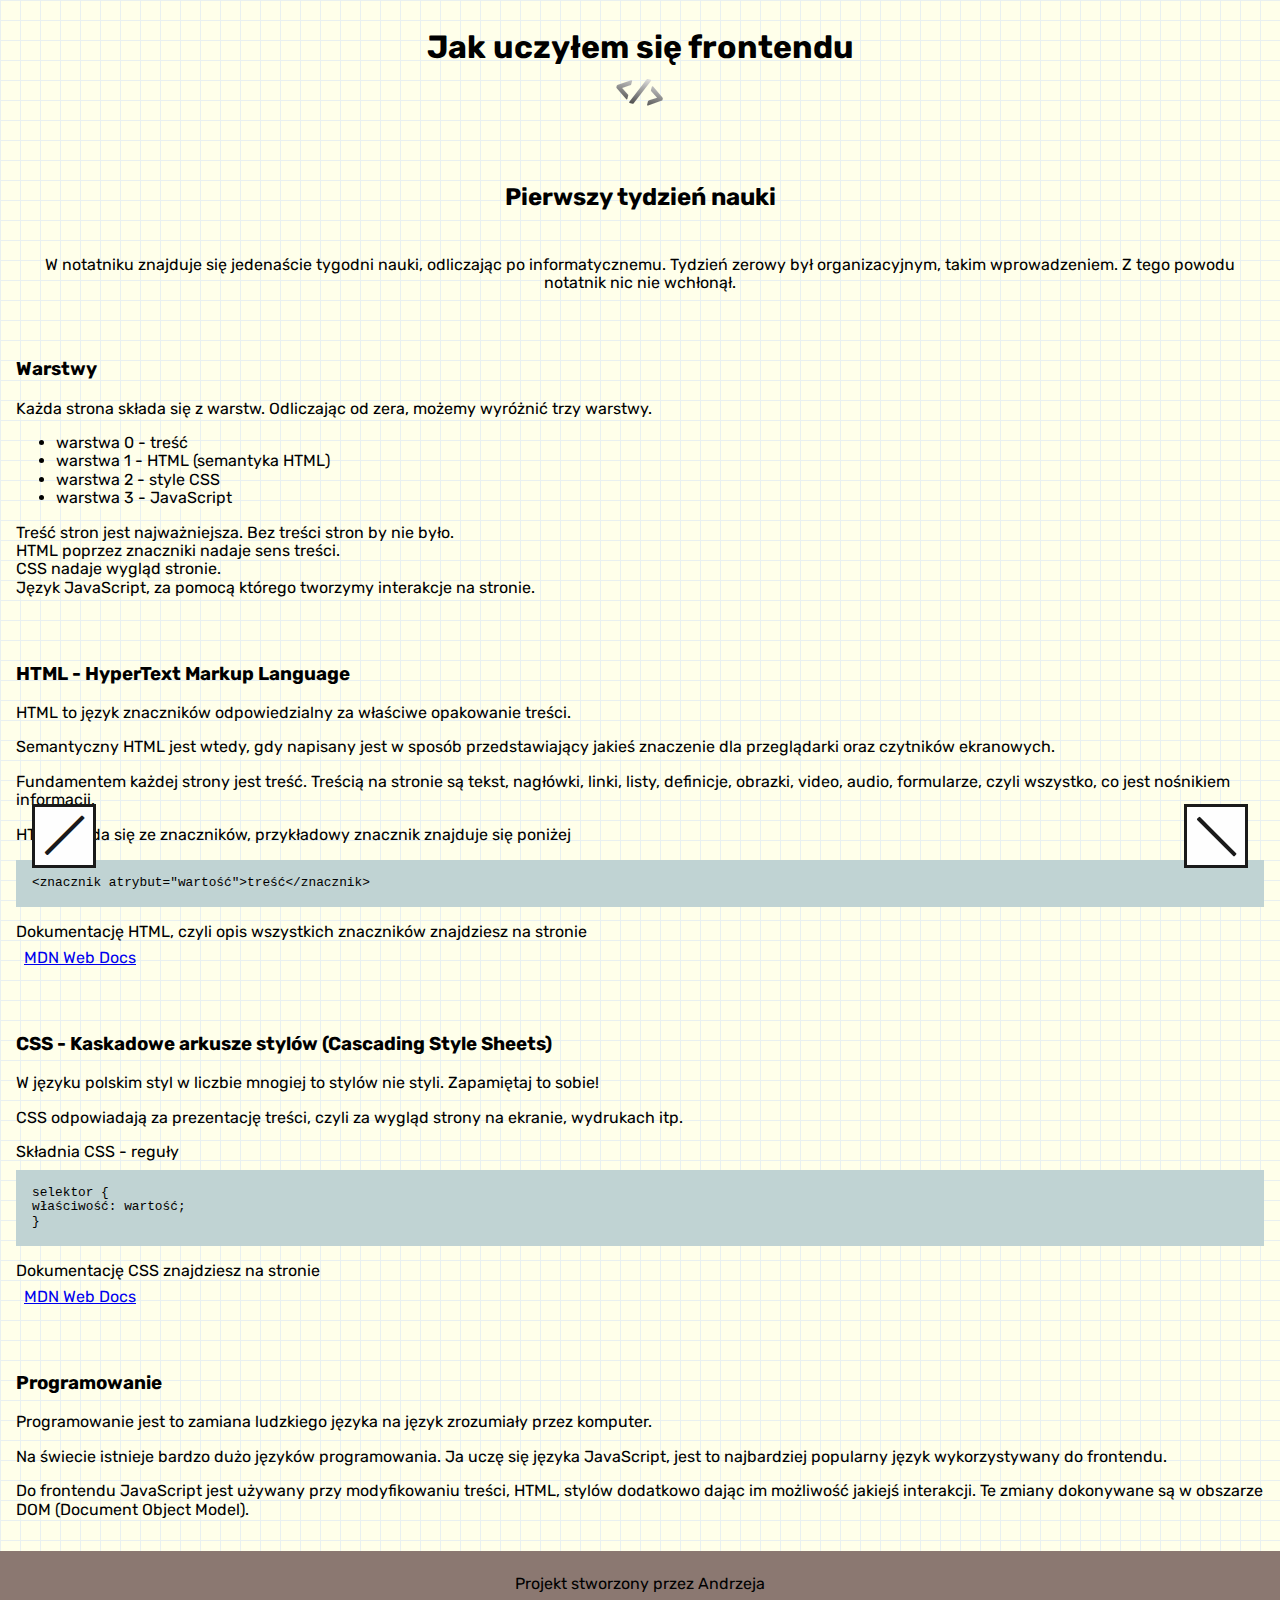
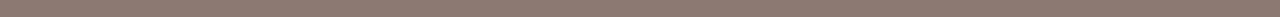
==== commit 75a6536c: "feat: adds the type hamburger menu for article" ====
--- a/index.html
+++ b/index.html
@@ -13,48 +13,86 @@
 
 <body>
     <button class="menuButton"><span class="menuButton__line menuButton__line-js">|</span></button>
+    <nav class="menu">
+        <section class="menu__section">
+            <h2 class="menu__header">O czym jest ta strona</h2>
+            <p class="menu__text">Na tej stronie opisuję przebieg mojej nauki podstaw frontendu. Traktuję
+                ją jako swoisty notatnik. Jeżeli chcesz zostać frontendowcem, to tutaj możesz zobaczyć, jak
+                może przebiegać twój
+                proces nauczania od zera. Zapraszam!</p>
+        </section>
+        <ul class="menu__list">
+            <li class="menu__item"><a class="menu__link" href="index.html"><strong class="strong__header">pierwszy
+                        tydzień</strong>
+                    <ul class="menu__description">
+                        <li class="menu__item">Warstwy</li>
+                        <li class="menu__item">HTML</li>
+                        <li class="menu__item">CSS</li>
+                        <li class="menu__item">Programowanie</li>
+                    </ul>
+                </a></li>
+            <li class="menu__item"><a class="menu__link" href="secondWeek.html"><strong class="strong__header">drugi
+                        tydzień</strong>
+                    <ul class="menu__description">
+                        <li class="menu__item">Organizacja nauki/pracy</li>
+                        <li class="menu__item">HTML - znaczniki i atrybuty</li>
+                        <li class="menu__item">CSS - Sposoby stylowania</li>
+                        <li class="menu__item">Działanie przeglądarki</li>
+                        <li class="menu__item">JavaScript</li>
+                        <li class="menu__item">Terminal</li>
+                    </ul>
+                </a></li>
+            <li class="menu__item"><a class="menu__link" href="thirdWeek.html"><strong class="strong__header">trzeci
+                        tydzień</strong>
+                    <ul class="menu__description">
+                        <li class="menu__item">Git</li>
+                        <li class="menu__item">Box model</li>
+                        <li class="menu__item">BEM</li>
+                        <li class="menu__item">DOM</li>
+                    </ul>
+                </a></li>
+            <li class="menu__item"><a class="menu__link" href="fourthWeek.html"><strong class="strong__header">czwarty
+                        tydzień</strong>
+                    <ul class="menu__description">
+                        <li class="menu__item">JavaScript</li>
+                        <li class="menu__item">Funkcja w JS</li>
+                        <li class="menu__item">Debugging</li>
+                        <li class="menu__item">Markup</li>
+                        <li class="menu__item">Normalizacja</li>
+                        <li class="menu__item">Flexbox</li>
+                        <li class="menu__item">Tło</li>
+                    </ul>
+                </a></li>
+            <li class="menu__item"><a class="menu__link" href="fifthWeek.html"><strong class="strong__header">piąty
+                        tydzień</strong>
+                    <ul class="menu__description">
+                        <li class="menu__item">Formularze</li>
+                        <li class="menu__item">Grid</li>
+                        <li class="menu__item">Media queries</li>
+                    </ul>
+                </a></li>
+            <li class="menu__item"><a class="menu__link" href="sixthWeek.html"><strong class="strong__header">szósty
+                        tydzień</strong></a></li>
+            <li class="menu__item"><a class="menu__link" href="seventhWeek.html"><strong class="strong__header">siódmy
+                        tydzień</strong></a></li>
+            <li class="menu__item"><a class="menu__link" href="eightWeek.html"><strong class="strong__header">ósmy
+                        tydzień</strong></a></li>
+            <li class="menu__item"><a class="menu__link" href="ninthWeek.html"><strong class="strong__header">dziewiąty
+                        tydzień</strong></a></li>
+            <li class="menu__item"><a class="menu__link" href="tenthWeek.html"><strong class="strong__header">dziesiąty
+                        tydzień</strong></a></li>
+            <li class="menu__item"><a class="menu__link" href="eleventhWeek.html"><strong
+                        class="strong__header">jedenasty tydzień</strong></a></li>
+        </ul>
+    </nav>
     <main class="main">
-        <nav class="main__menu">
-            <section class="main__section">
-                <h2 class="main__header">O czym jest ta strona</h2>
-                <p class="main__text">Na tej stronie opisuję przebieg mojej nauki podstaw frontendu. Traktuję
-                    ją jako swoisty notatnik. Jeżeli chcesz zostać frontendowcem, to tutaj możesz zobaczyć, jak
-                    może przebiegać twój
-                    proces nauczania od zera. Zapraszam!</p>
-            </section>
-            <ul class="main__list">
-                <li class="main__item"><a class="main__link" href="index.html"><strong class="strong__header">pierwszy
-                            tydzień</strong><br>Warstwy<br>HTML<br>CSS<br>Programowanie</a></li>
-                <li class="main__item"><a class="main__link" href="secondWeek.html"><strong class="strong__header">drugi
-                            tydzień</strong><br>Organizacja nauki/pracy<br>HTML - znaczniki i atrybuty<br>CSS - Sposoby
-                        stylowania<br>Działanie przeglądarki<br>JavaScript<br>Terminal</a></li>
-                <li class="main__item"><a class="main__link" href="thirdWeek.html"><strong class="strong__header">trzeci
-                            tydzień</strong><br>Git<br>Box model<br>BEM<br>DOM</a></li>
-                <li class="main__item"><a class="main__link" href="fourthWeek.html"><strong
-                            class="strong__header">czwarty tydzień</strong><br>JavaScript<br>Funkcja w
-                        JS<br>Debugging<br>Markup<br>Normalizacja<br>Flexbox<br>Tło</a></li>
-                <li class="main__item"><a class="main__link" href="fifthWeek.html"><strong class="strong__header">piąty
-                            tydzień</strong><br>Formularze<br>Grid</a></li>
-                <li class="main__item"><a class="main__link" href="sixthWeek.html"><strong class="strong__header">szósty
-                            tydzień</strong></a></li>
-                <li class="main__item"><a class="main__link" href="seventhWeek.html"><strong
-                            class="strong__header">siódmy tydzień</strong></a></li>
-                <li class="main__item"><a class="main__link" href="eightWeek.html"><strong class="strong__header">ósmy
-                            tydzień</strong></a></li>
-                <li class="main__item"><a class="main__link" href="ninthWeek.html"><strong
-                            class="strong__header">dziewiąty tydzień</strong></a></li>
-                <li class="main__item"><a class="main__link" href="tenthWeek.html"><strong
-                            class="strong__header">dziesiąty tydzień</strong></a></li>
-                <li class="main__item"><a class="main__link" href="eleventhWeek.html"><strong
-                            class="strong__header">jedenasty tydzień</strong></a></li>
-            </ul>
-        </nav>
         <header class="hero">
             <h1 class="hero__header">Jak uczyłem się frontendu</h1>
         </header>
-
         <article class="article">
-            <header class="article_hero">
+            <button class="article__button article__button-position"><span
+                    class="menuButton__line article__button__line-js">|</span></button>
+            <header class="article__nav">
                 <nav class="article__menu">
                     <ul class="article__list">
                         <li class="article__item"><a class="article__link" href="#layer">Warstwy</a></li>
@@ -65,9 +103,12 @@
                 </nav>
             </header>
             <h2 class="article__header">Pierwszy tydzień nauki</h2>
-            <p class="article__paragraph">W notatniku znajduje się jedenaście tygodni nauki, odliczając po
-                informatycznemu. Tydzień zerowy był organizacyjnym, takim wprowadzeniem. Z tego powodu notatnik nic
-                nie wchłonął.</p>
+            <header class="article_hero">
+                <p class="article__paragraph">W notatniku znajduje się jedenaście tygodni nauki, odliczając po
+                    informatycznemu. Tydzień zerowy był organizacyjnym, takim wprowadzeniem. Z tego powodu notatnik nic
+                    nie wchłonął.</p>
+            </header>
+
             <div class="wrapper">
                 <section class="section" id="layer">
                     <h3 class="section__header">Warstwy</h3>
@@ -149,7 +190,9 @@
         </article>
 
     </main>
-    <footer class="footer">Projekt stworzony przez Andrzeja</footer>
+    <footer class="footer">
+        <p class="footer__paragraph">Projekt stworzony przez Andrzeja</p>
+    </footer>
     <script src="js/script.js"></script>
 </body>
 
--- a/css/style.css
+++ b/css/style.css
@@ -11,6 +11,7 @@
     box-sizing: inherit;
 }
 
+/* master */
 body {
     font-family: 'Rubik', sans-serif;
     background: #FFFFEA;
@@ -18,7 +19,9 @@
     background-image: linear-gradient(to right, #e9f0f0 1px, transparent 1px), linear-gradient(to bottom, #e9f0f0 1px, transparent 1px);
 }
 
-.menuButton {
+/* main menu */
+.menuButton,
+.article__button {
     display: flex;
     justify-content: center;
     align-items: center;
@@ -35,6 +38,11 @@
     z-index: 2;
 }
 
+.article__button.article__button-position {
+    left: 0;
+    transform: rotate(0deg);
+}
+
 .menuButton:hover {
     cursor: pointer;
 }
@@ -117,11 +125,10 @@
     }
 }
 
-.main__menu {
+.menu {
     display: flex;
     flex-direction: column;
     justify-content: flex-start;
-    align-items: center;
     position: fixed;
     top: 0;
     left: 0;
@@ -130,17 +137,16 @@
     background: #8B7871;
     transform: translateX(-100%);
     padding: 2rem;
-    font-size: 1.1rem;
     z-index: 1;
 }
 
-.main__menu-on {
+.menu-on {
     animation-name: menu-on;
     animation-duration: .6s;
     animation-fill-mode: both;
 }
 
-.main__menu-off {
+.menu-off {
     animation-name: menu-off;
     animation-duration: .6s;
     animation-fill-mode: both;
@@ -166,175 +172,168 @@
     }
 }
 
-.article_hero {
+.menu__section {
+    display: none;
+}
+
+.menu__list {
+    display: flex;
+    flex-direction: column;
+    align-items: flex-start;
+    padding: 8px;
+}
+
+.menu__item {
+    margin-top: 1rem;
+    list-style: none;
+}
+
+.menu__link {
+    font-size: 1.5rem;
+    color: #FFFFEA;
+    text-decoration: none;
+    transition: color .2s linear;
+}
+
+.menu__link:hover {
+    color: rgba(255, 255, 234, 0.7)
+}
+
+.menu__description {
+    display: none;
+}
+
+.strong__header {
+    text-transform: uppercase;
+}
+
+/* hero */
+.hero {
+    padding: 8px;
+    text-align: center;
+}
+
+.hero__header::after {
+    content: " </>";
+    display: flex;
+    justify-content: center;
+    margin-top: 8px;
+    transform: rotate(15deg);
+    background: -webkit-linear-gradient(#eee, #333);
+    background-clip: text;
+    -webkit-background-clip: text;
+    -webkit-text-fill-color: transparent;
+}
+
+.article__nav {
     position: sticky;
     top: 0;
     left: 0;
 }
 
-.article__menu {
-    display: flex;
-    justify-content: center;
-    align-items: center;
-    flex-wrap: wrap;
-}
-
-.article__list {
-    width: 100%;
-    max-width: 1100px;
-}
-
-.main__list {
-    display: grid;
-    grid-template-columns: 1fr 1fr 1fr 1fr;
-    grid-template-rows: 1fr 1fr 1fr;
-}
-
 .article__list {
     display: flex;
-    justify-content: center;
+    flex-direction: column;
     align-items: center;
-    flex-wrap: wrap;
-    padding: 0;
-    margin: 10px;
-}
-
-.main__item,
+    height: 0;
+    margin-top: 0;
+    padding: 8px;
+    list-style: none;
+    background: #ffa07a;
+    overflow: hidden;
+    transform: scaleY(0);
+    transform-origin: top;
+    transition: transform 0.3s ease-out;
+}
+
+.article__list-on {
+    height: auto;
+    transform: scaleY(1);
+}
+
+.article__list-off {
+    animation-name: articleList-off;
+    animation-duration: .6s;
+    animation-fill-mode: both;
+}
+
+@keyframes articleList-on {
+    from {
+        height: 0;
+        opacity: 0;
+    }
+
+    to {
+        height: auto;
+        opacity: 1;
+    }
+}
+
+@keyframes articleList-off {
+    from {
+        height: auto;
+        opacity: 1;
+    }
+
+    to {
+        height: 0;
+        opacity: 0;
+    }
+}
+
 .article__item {
-    list-style: none;
-}
-
-.main__item {
-    margin: 10px;
-}
-
-.main__link,
+    width: 100%;
+}
+
 .article__link {
     display: block;
     text-decoration: none;
     text-transform: uppercase;
     color: black;
-    padding: 10px;
+    padding: 8px;
+    text-align: center;
     transition: background-color .2s linear;
 }
 
-.main__link {
-    display: flex;
-    flex-direction: column;
-    height: 100%;
-    border: 1px solid black;
-    text-transform: none;
-}
-
-.main__link:hover,
 .article__link:hover {
     background-color: rgba(0, 0, 0, 0.15);
 }
 
-.strong__header {
-    text-transform: uppercase;
-}
-
-.article__list {
-    background: #ffa07a;
-}
-
-.article__list::after {
-    content: "\25BA";
-    display: block;
-    font-size: 2rem;
-    margin-left: 30px;
-    transform: rotate(180deg);
-    animation: heroHeader 1s linear 1.5s infinite alternate both;
-}
-
-.article {
-    font-size: 1.2rem;
-}
-
-.hero {
-    background: rgb(78, 204, 111);
-    background: -moz-radial-gradient(circle, rgba(78, 204, 111, 1) 0%, rgba(255, 255, 255, 0) 62%);
-    background: -webkit-radial-gradient(circle, rgba(78, 204, 111, 1) 0%, rgba(255, 255, 255, 0) 62%);
-    background: radial-gradient(circle, rgba(78, 204, 111, 1) 0%, rgba(255, 255, 255, 0) 60%);
-    filter: progid:DXImageTransform.Microsoft.gradient(startColorstr="#4ecc6f", endColorstr="#ffffff", GradientType=1);
-}
-
-.hero__header {
-    display: flex;
-    align-items: center;
-    justify-content: center;
-    font-size: 3rem;
-    padding: 40px;
-    text-align: center;
-    animation: 200ms 500ms linear both heroHeader;
-    margin: 0;
-}
-
-.hero__header::after {
-    content: " </>";
-    margin: 20px;
-    transform: rotate(15deg);
-    background: -webkit-linear-gradient(#eee, #333);
-    background-clip: text;
-    -webkit-background-clip: text;
-    -webkit-text-fill-color: transparent;
-}
-
-.main__text,
+.article__header {
+    padding: 8px;
+    text-align: center
+}
+
+.article__paragraph,
+.section {
+    padding: 16px;
+}
+
 .article__paragraph {
-    max-width: 800px;
-    width: 100%;
-    margin: 20px auto;
-    text-align: center;
-}
-
-.main__header,
-.article__header {
-    text-align: center;
-    margin: 20px 20px;
-}
-
-.wrapper {
-    max-width: 1100px;
-    width: 100%;
-    margin: 0 auto;
-    scroll-behavior: smooth;
-}
-
-.section {
-    padding-top: 86px;
-    margin-bottom: 40px;
-}
-
-
-.section__header {
-    margin: 10px 0;
-}
-
-.section__paragraph,
-.card__paragraph {
-    margin: 10px 0;
-}
-
-.section__list,
-.card__list {
-    margin: 10px 10px 10px 30px;
+    text-align: center;
 }
 
 .section__code,
 .card__code {
-    display: inline-block;
-    margin: 10px;
+    display: block;
     background: #C0D3D3;
-    padding: 10px;
+    margin-top: 8px;
+    margin-bottom: 8px;
+    padding: 16px;
+    font-size: 0.8rem;
+}
+
+.card__link,
+.section__link {
+    display: block;
+    margin: 8px;
 }
 
 .card {
-    padding: 10px;
-    margin: 5px;
+    padding: 8px;
+    margin: 4px;
     border: 1px solid black;
-    border-radius: 5px;
+    border-radius: 4px;
 }
 
 .card__header {
@@ -344,28 +343,16 @@
 .image {
     display: block;
     width: 100%;
-    max-width: 800px;
-    margin: 10px auto;
-    padding: 10px;
-}
-
-.section__paragraph.section__paragraph-position {
-    text-align: center;
+    margin: 8px auto;
+    padding: 8px;
 }
 
 .wrong {
     color: red;
 }
 
-.footer {
-    padding: 20px;
-    text-align: center;
-    font-size: 2rem;
-    background: #8B7871;
-}
-
 .table {
-    width: 99%;
+    width: 100%;
     border: 1px solid black;
     margin: 20px auto;
     text-align: center;
@@ -407,4 +394,16 @@
     to {
         opacity: 1;
     }
+}
+
+/* footer */
+.footer {
+    padding: 24px;
+    text-align: center;
+    font-size: 1rem;
+    background: #8B7871;
+}
+
+.footer__paragraph {
+    margin: 0 80px;
 }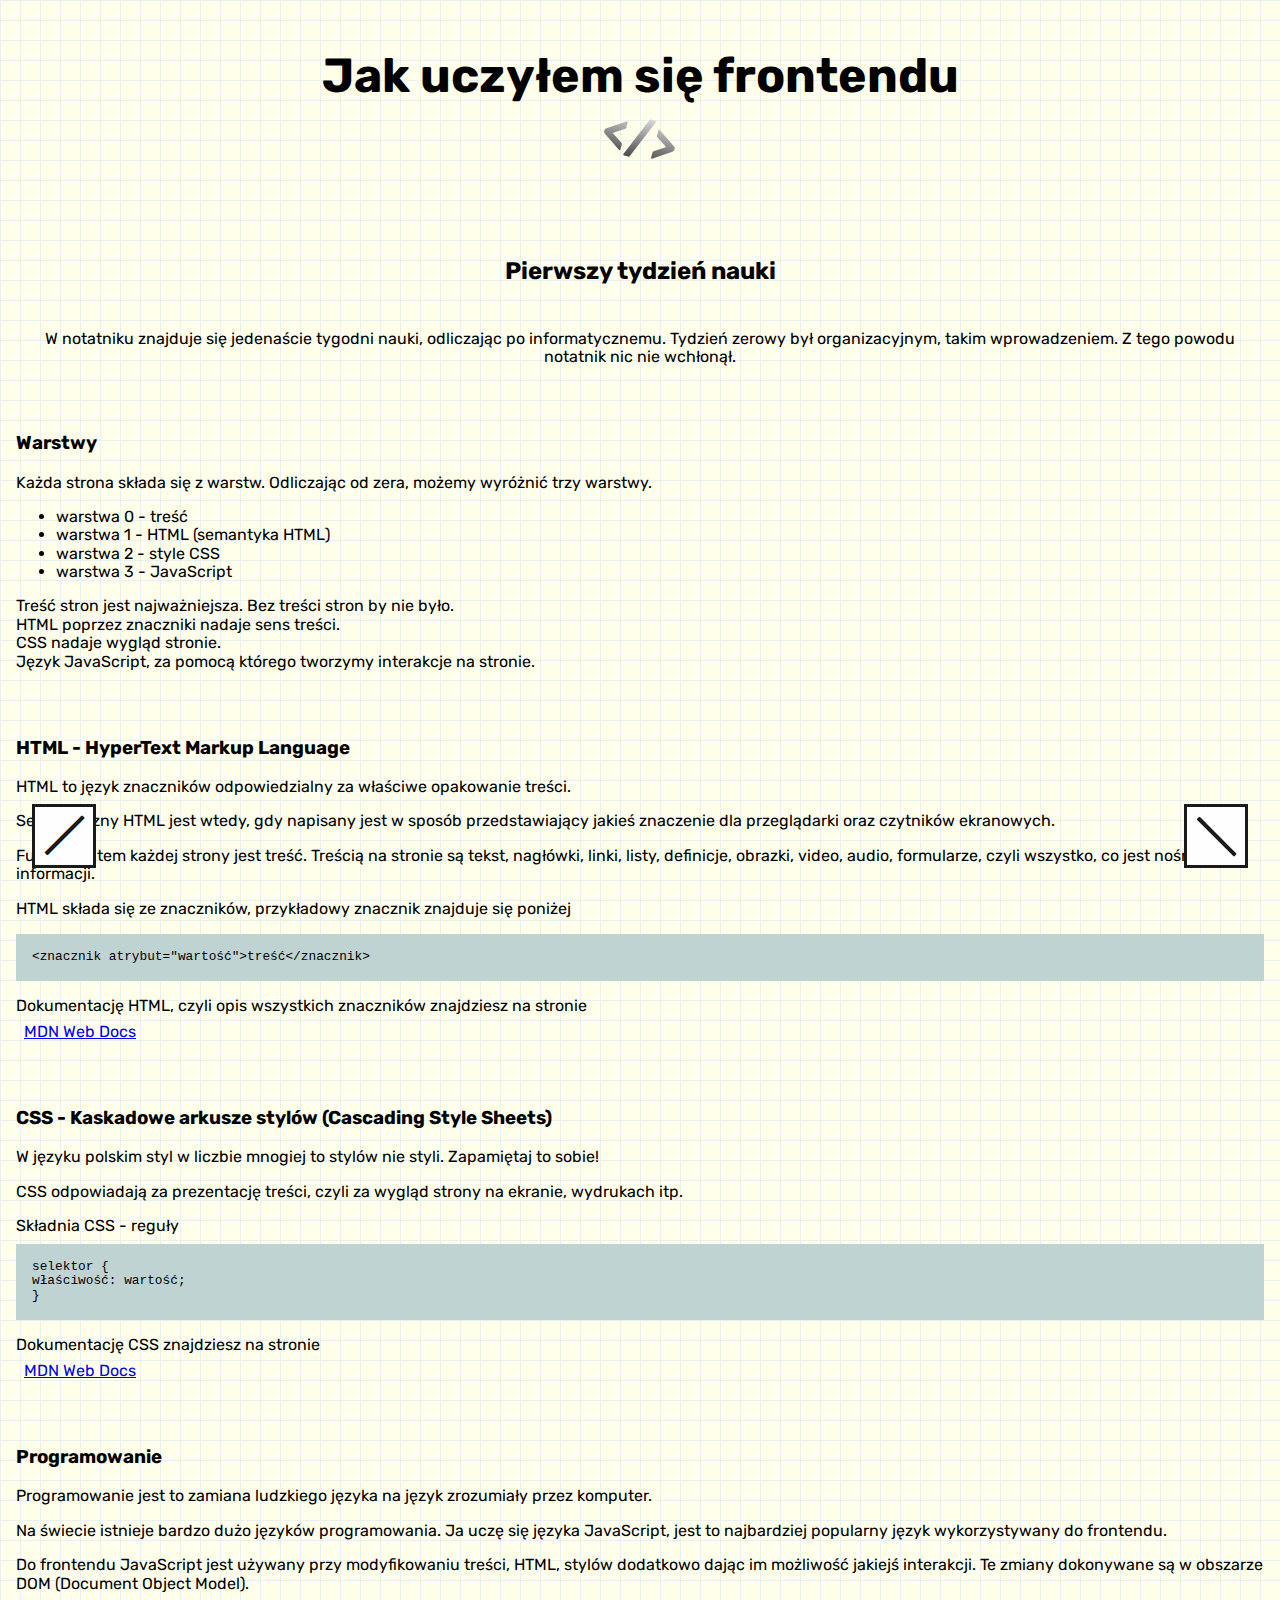
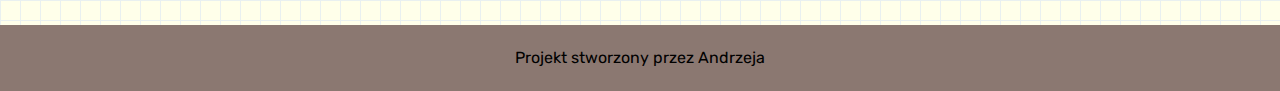
==== commit 9feeda15: "feat: Adds structure HTML/content to file fifthWeek.html" ====
--- a/index.html
+++ b/index.html
@@ -12,7 +12,8 @@
 </head>
 
 <body>
-    <button class="menuButton"><span class="menuButton__line menuButton__line-js">|</span></button>
+    <button class="menuButton" aria-label="otwórz menu strony"><span
+            class="menuButton__line menuButton__line-js">|</span></button>
     <nav class="menu">
         <section class="menu__section">
             <h2 class="menu__header">O czym jest ta strona</h2>
@@ -69,6 +70,8 @@
                         <li class="menu__item">Formularze</li>
                         <li class="menu__item">Grid</li>
                         <li class="menu__item">Media queries</li>
+                        <li class="menu__item">Event</li>
+                        <li class="menu__item">Hamburger</li>
                     </ul>
                 </a></li>
             <li class="menu__item"><a class="menu__link" href="sixthWeek.html"><strong class="strong__header">szósty
@@ -90,7 +93,7 @@
             <h1 class="hero__header">Jak uczyłem się frontendu</h1>
         </header>
         <article class="article">
-            <button class="article__button article__button-position"><span
+            <button class="article__button article__button-position" aria-label="otwórz menu sekcji"><span
                     class="menuButton__line article__button__line-js">|</span></button>
             <header class="article__nav">
                 <nav class="article__menu">
--- a/css/style.css
+++ b/css/style.css
@@ -213,6 +213,14 @@
     text-align: center;
 }
 
+.hero__header {
+    font-size: 2rem;
+    padding: 40px;
+    text-align: center;
+    animation: 200ms 500ms linear both heroHeader;
+    margin: 0;
+}
+
 .hero__header::after {
     content: " </>";
     display: flex;
@@ -406,4 +414,251 @@
 
 .footer__paragraph {
     margin: 0 80px;
+}
+
+@media (min-width: 640px) and (orientation: landscape) {
+    .menu__list {
+        flex-direction: row;
+        flex-wrap: wrap;
+        justify-content: space-between;
+    }
+
+    .menu__item {
+        margin: 1rem;
+    }
+
+    .menu__link {
+        font-size: 1rem;
+    }
+}
+
+@media (min-width: 768px) and (orientation: portrait) {
+    body {
+        font-size: 1.2rem;
+    }
+}
+
+@media (min-width: 1024px) {
+    .menu {
+        align-items: center;
+    }
+
+    .menu__section {
+        display: flex;
+        flex-direction: column;
+        align-items: center;
+        width: 100%;
+        max-width: 600px;
+    }
+
+    .hero__header {
+        font-size: 3rem;
+    }
+}
+
+@media (min-width: 768px) and (orientation: portrait) {
+
+    body,
+    .footer {
+        font-size: 1.6rem;
+    }
+}
+
+@media (min-width: 850px) and (orientation: landscape) {
+
+    .menu__list {
+        margin: 0;
+    }
+}
+
+@media (min-width: 1366px) {
+    body {
+        font-size: 1.4rem;
+    }
+
+    .hero {
+        background: rgb(78, 204, 111);
+        background: -moz-radial-gradient(circle, rgba(78, 204, 111, 1) 0%, rgba(255, 255, 255, 0) 62%);
+        background: -webkit-radial-gradient(circle, rgba(78, 204, 111, 1) 0%, rgba(255, 255, 255, 0) 62%);
+        background: radial-gradient(circle, rgba(78, 204, 111, 1) 0%, rgba(255, 255, 255, 0) 60%);
+        filter: progid:DXImageTransform.Microsoft.gradient(startColorstr="#4ecc6f", endColorstr="#ffffff", GradientType=1);
+    }
+
+    .hero__header {
+        display: flex;
+        align-items: center;
+        justify-content: center;
+        font-size: 3rem;
+        padding: 40px;
+        text-align: center;
+        animation: 200ms 500ms linear both heroHeader;
+        margin: 0;
+    }
+
+    .hero__header::after {
+        margin: 20px;
+    }
+
+    .article__button {
+        display: none;
+    }
+
+    .wrapper {
+        max-width: 1100px;
+        width: 100%;
+        margin: 0 auto;
+    }
+
+    .article__menu {
+        display: flex;
+        justify-content: center;
+        align-items: center;
+        flex-wrap: wrap;
+    }
+
+    .article__list {
+        width: 100%;
+        max-width: 1100px;
+    }
+
+    .menu__section {
+        font-size: 1.1rem;
+    }
+
+    .menu__list {
+        display: grid;
+        grid-template-columns: repeat(4, 1fr);
+        grid-gap: 8px;
+    }
+
+    .menu__description,
+    .article__list {
+        display: flex;
+        flex-direction: row;
+        height: auto;
+        justify-content: center;
+        align-items: center;
+        padding: 0;
+        margin: 10px;
+        transform: none;
+    }
+
+    .menu__description {
+        flex-direction: column;
+        align-items: flex-start;
+        line-height: 1.4rem;
+    }
+
+    .menu__item {
+        margin: 0;
+    }
+
+    .menu__link,
+    .article__link {
+        display: block;
+        text-decoration: none;
+        text-transform: uppercase;
+        color: black;
+        padding: 10px;
+        transition: background-color .2s linear;
+    }
+
+    .menu__link {
+        display: flex;
+        flex-direction: column;
+        width: 250px;
+        height: 200px;
+        border: 1px solid black;
+        text-transform: none;
+    }
+
+    .menu__link:hover,
+    .article__link:hover {
+        color: #1a1a1a;
+        background-color: rgba(0, 0, 0, 0.15);
+    }
+
+    .article__list::after {
+        content: "\25BA";
+        display: block;
+        font-size: 2rem;
+        margin-left: 30px;
+        transform: rotate(180deg);
+        animation: heroHeader 1s linear 1.5s infinite alternate both;
+    }
+
+    .article {
+        font-size: 1.2rem;
+    }
+
+    .article__item {
+        width: auto;
+    }
+
+    .menu__text,
+    .article__paragraph {
+        max-width: 800px;
+        width: 100%;
+        margin: 20px auto;
+        text-align: center;
+    }
+
+    .menu__header,
+    .article__header {
+        text-align: center;
+        margin: 20px 20px;
+    }
+
+    .section {
+        padding-top: 86px;
+        margin-bottom: 40px;
+    }
+
+
+    .section__header {
+        margin: 10px 0;
+    }
+
+    .section__paragraph,
+    .card__paragraph {
+        margin: 10px 0;
+    }
+
+    .section__list,
+    .card__list {
+        margin: 10px 10px 10px 30px;
+    }
+
+    .section__code,
+    .card__code {
+        display: inline-block;
+        font-size: 1rem;
+    }
+
+    .card {
+        padding: 10px;
+        margin: 5px;
+        border: 1px solid black;
+        border-radius: 5px;
+    }
+
+    .card__header {
+        color: #4ECC6F;
+    }
+
+    .image {
+        display: block;
+        width: 100%;
+        max-width: 800px;
+        margin: 10px auto;
+        padding: 10px;
+    }
+
+    .section__paragraph.section__paragraph-position {
+        text-align: center;
+    }
+
+    .footer {
+        font-size: 2rem;
+    }
 }